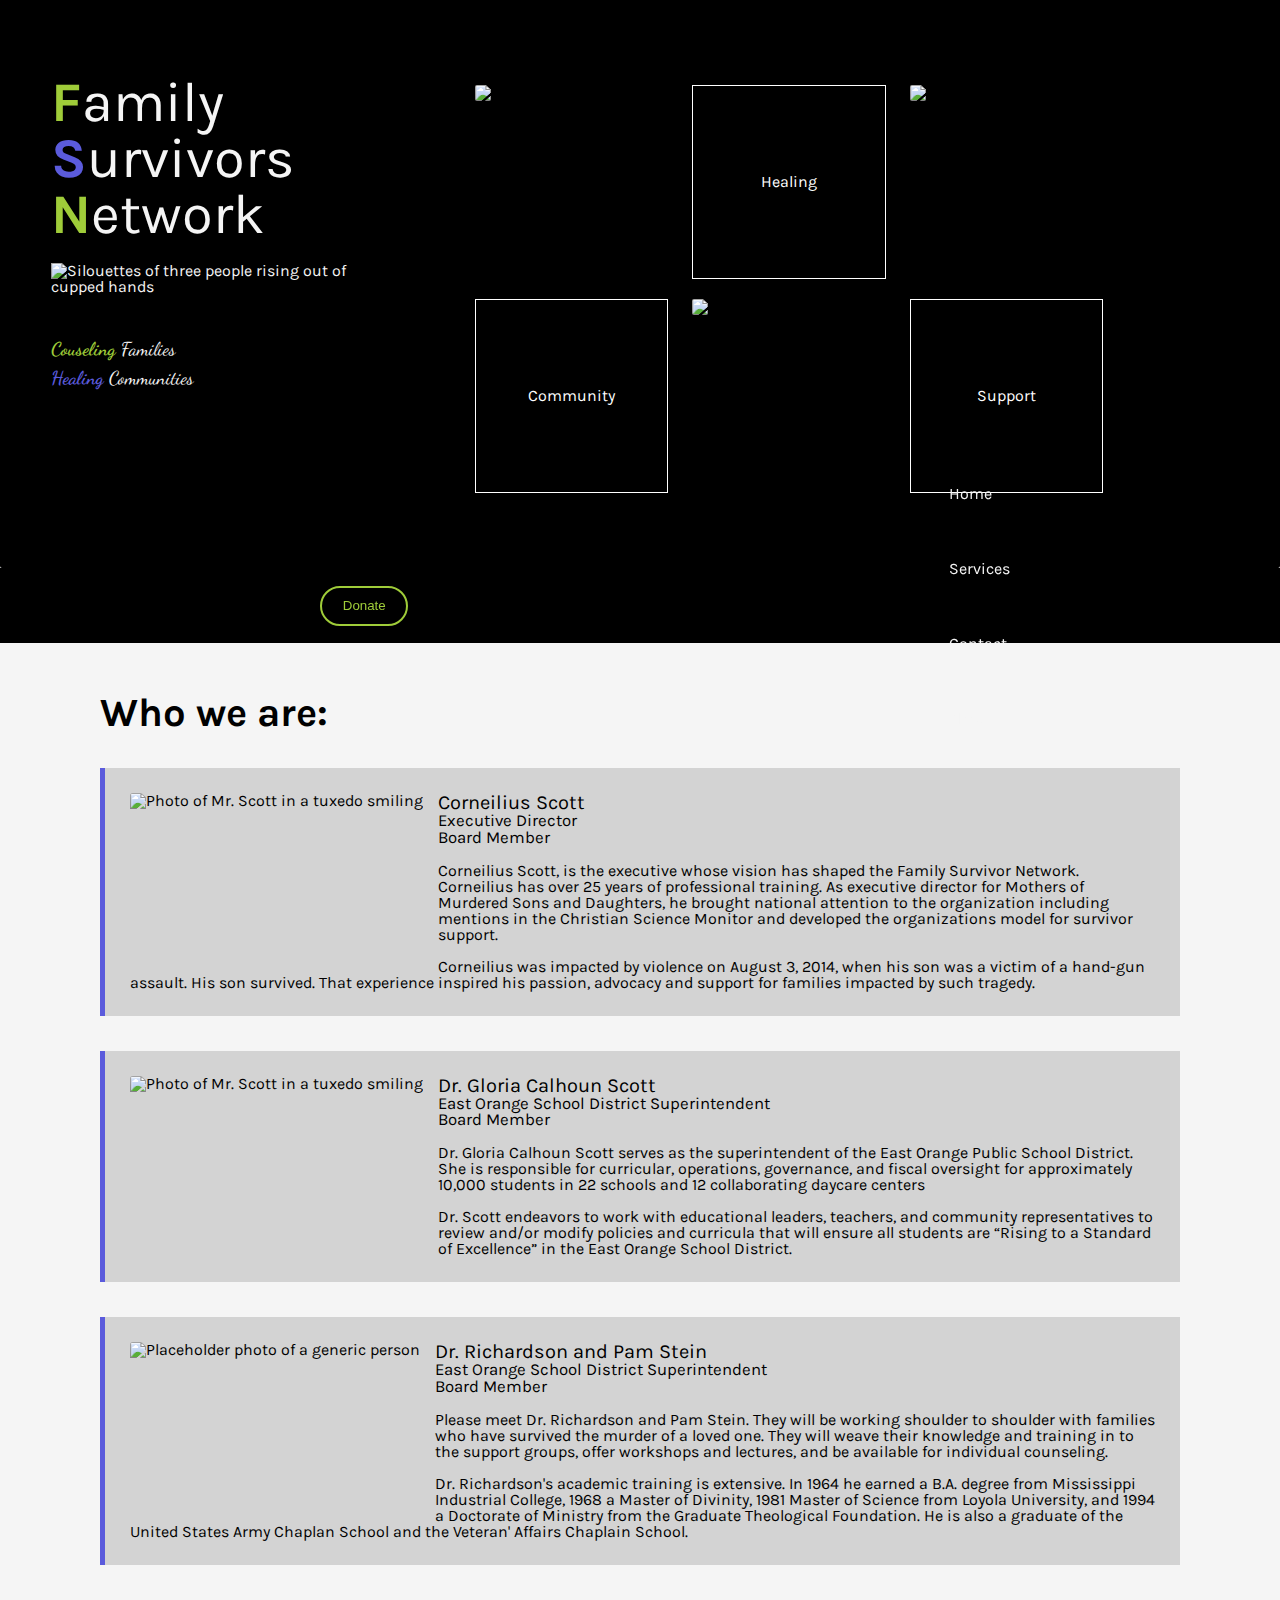
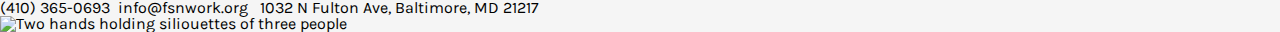
==== about.html @ 79ed78bc "changed link  hovers on nav bar" ====
<!DOCTYPE html>
<html lang="en">
    <head>
        <meta charset="UTF-8">
        <meta name="viewport" content="width=device-width, initial-scale=1.0 user-scalable=0">
        <title>Family Survivor Network</title>
        <meta name="description" content="Helping the familys of victims of fatal violence in the Baltimore area">
        <link rel="stylesheet" type="text/css" href="reset.css">
        <link rel="stylesheet" type="text/css" href="header.css">
        <link rel="stylesheet" type="text/css" href="about.css">
        <link rel="stylesheet" href="https://use.fontawesome.com/releases/v5.8.2/css/all.css" integrity="sha384-oS3vJWv+0UjzBfQzYUhtDYW+Pj2yciDJxpsK1OYPAYjqT085Qq/1cq5FLXAZQ7Ay" crossorigin="anonymous">

        <link href="https://fonts.googleapis.com/css?family=Karla&display=swap" rel="stylesheet">
        <link href="https://fonts.googleapis.com/css?family=Amatic+SC|Dancing+Script|Indie+Flower&display=swap" rel="stylesheet">
    </head>
    <body>
        <header>
            <div class="title">
                <h1><em class="green">F</em>amily<br/> <em class="purple">S</em>urvivors<br/> <em class="green">N</em>etwork</h1>
                <img src="./images/black_and_white_logo.png" alt="Silouettes of three people rising out of cupped hands"/>
                <h2><em class=green>Couseling</em> Families</h2>
                <h2><em class="purple">Healing</em> Communities</h2>
            </div>
            <div class="collage">
                <div class="card flip-card flip-card-1">
                    <div class="filp-card-inner">
                        <div class="flip-card-front">
                            <img src="images/portrait1.png">
                        </div>
                        <div class="flip-card-back">
        
                        </div>
                    </div>
                </div>
                <div class="card word-card">Healing</div>
                <div class="card flip-card flip-card-2">
                    <div class="filp-card-inner">
                        <div class="flip-card-front">
                            <img src="images/portrait2.png">
                        </div>
                        <div class="flip-card-back">
        
                        </div>
                    </div>
                </div>
                <div class="card word-card">Community</div>
                <div class="card flip-card flip-card-3">
                    <div class="filp-card-inner">
                        <div class="flip-card-front">
                            <img src="images/cornielius_portrait.png">
                        </div>
                        <div class="flip-card-back">
        
                        </div>
                    </div>
                </div>
                <div class="card word-card">Support</div>
            </div>
        </header>
        <nav>
            <button>Donate</button>
            <ul>
                <li><a href="index.html">Home</a></li>
                <li><a href="#welcome">Services</a></li>
                <li><a href="#contact">Contact</a></li>
                <li><a href="about.html">About</a></li>
            </ul>
        </nav>

        <h1 class="page-title">Who we are:</h1>
        <div class="card-container">
            <div class="person-card">
                <p>
                    <img src="images/scott.png" alt="Photo of Mr. Scott in a tuxedo smiling">
                    <h2>Corneilius Scott</h2>
                    <h3>Executive Director</h3>
                    <h3>Board Member</h3>
                    <br>
                    Corneilius Scott, is the executive whose vision has shaped the Family Survivor Network. 
                    Corneilius has over 25 years of professional training. As executive director for Mothers of 
                    Murdered Sons and Daughters, he brought national attention to the organization including mentions 
                    in the Christian Science Monitor and developed the organizations model for survivor support.
                    <br>
                    <br>
                    Corneilius was impacted by violence on August 3, 2014, when his son was a victim of a hand-gun 
                    assault. His son survived. That experience inspired his passion, advocacy and support for families
                        impacted by such tragedy.
                </p>
            </div>
            <div class="person-card">
                <p>
                    <img src="images/drgloria.png" alt="Photo of Mr. Scott in a tuxedo smiling">
                    <h2>Dr. Gloria Calhoun Scott</h2>
                    <h3>East Orange School District Superintendent</h3>
                    <h3>Board Member</h3>
                    <br>
                    Dr. Gloria Calhoun Scott serves as the superintendent of the East Orange Public School District.
                    She is responsible for curricular, operations, governance, and fiscal oversight for approximately 
                    10,000 students in 22 schools and 12 collaborating daycare centers
                    <br>
                    <br>
                    Dr. Scott endeavors to work with educational leaders, teachers, and community representatives to review 
                    and/or modify policies and curricula that will ensure all students are “Rising to a Standard of Excellence” 
                    in the East Orange School District.
                </p>
            </div>
            <div class="person-card">
                <p>
                    <img src="images/man.png" alt="Placeholder photo of a generic person">
                    <h2>Dr. Richardson and Pam Stein</h2>
                    <h3>East Orange School District Superintendent</h3>
                    <h3>Board Member</h3>
                    <br>
                    Please meet Dr. Richardson and Pam Stein. They will be working shoulder to shoulder with families 
                    who have survived the murder of a loved one. They will weave their knowledge and training in to the 
                    support groups, offer workshops and lectures, and be available for individual counseling.
                    <br>
                    <br>
                    Dr. Richardson's academic training is extensive. In 1964 he earned a B.A. degree from Mississippi 
                    Industrial College, 1968 a Master of Divinity, 1981 Master of Science from Loyola University, 
                    and 1994 a Doctorate of Ministry from the Graduate Theological Foundation. He is also a graduate 
                    of the United States Army Chaplan School and the Veteran' Affairs Chaplain School.
                </p>
            </div>
        </div>


        <footer>
            <div class="info">
                <a href="tel:+1-443-600-9416" class="phone-number"><i class="fas fa-phone"></i>(410) 365-0693 </a>
                <a href="mailto:info@fsnwork.org"><i class="far fa-envelope"></i>&nbsp;info@fsnwork.org</a>
                <a href="#"><i class="fas fa-map-marker-alt"></i>&nbsp;&nbsp;1032 N Fulton Ave, Baltimore, MD 21217</a>
            </div>
            <div class="social">
                <a href="#"><i class="fab fa-facebook-square"></i></a>
                <a href="#"><i class="fab fa-instagram"></i></a>
                <a href="#"><i class="fab fa-twitter-square"></i></a>
            </div>
            <img src="images/black_and_white_logo_footer.png" alt="Two hands holding siliouettes of three people">
        </footer>
        <script type="text/javascript" src="index.js"></script>
    </body>
</html>
---- header.css ----
body {
    font-family: 'Karla', sans-serif;
    background-color: whitesmoke;
}

/*** Header ***/
header {
    width: 100%;
    background-color: black;
    border-radius: 0 0 2px 2px;
    color: whitesmoke;
    padding-top: 75px;
}

.title {
    margin-left: 4%;
    width: 26%;
    display: inline-block;
    vertical-align: top;
}

.title h1 {
    font-size: 350%;
}

.title img {
    height: 100px;
    margin-bottom: 35px;
    margin-top: 20px;
}

.title h2 {
    margin: 10px 0;
    font-family: 'Dancing Script', cursive;
    font-size: 117%;
}

.title em {
    font-weight: bold;
    color: #9fcc39;
}

header .green {
    color: #9fcc39;
}

header .purple {
    color: #5b5bdc;
}


.collage {
    width: 54%;
    display: inline-block;
    margin-bottom: 65px;
    margin-left: 6%;
}

header .card {
    margin: 10px;
    width: 28%;
    vertical-align: top;
    display: inline-block;
}

.flip-card {
    background-color: transparent;
    perspective: 1000px;
}

.flip-card-1 {
}

.flip-card-2 {
}

.flip-card-3 {
}

.flip-card-inner {
    position: relative;
    width: 100%;
    height: 100%;
    transition: transform 0.8s;
    transform-style: preserve-3d;
}

.flip-card-front, .flip-card-back {
    position: absolute;
    width: 100%;
    height: 100%;
    backface-visibility: hidden;
}

.flip-card img {
    width: 100%;
    border-radius: 2px;
}

.word-card {
    border: 1px solid white;
    color: white;
    text-align: center;
    line-height: 15vw;
}

.word-card-1 {
}

.word-card-2 {
}

.word-card-3 {
}

/*** Nav ***/
nav {
    position: sticky;
    top: 0;
    background: black;
    color: whitesmoke;
    width: 100%;
    height: 75px;
    line-height: 75px;
    display: flex;
    justify-content: space-around;
    align-items: center;
    z-index: 999;
}

nav button {
    margin-left: 50px;
    color: #9fcc39;
    height: 40px;
    width: 88px;
    border-radius: 30px;
    background: black;
    border: 2px solid #9fcc39;
}

nav button:hover {
    box-shadow: 1px 2px 22px 0px #9fcc39
}

nav .main-links {
    display: flex;
    justify-content: space-around;
    width: 500px;
    margin-left: auto;
    margin-right: 65px;
    height: 100%;
    align-items: center;
}

nav .main-links li {
    font-size: 180%;
    text-align: center;
    height: 50px;
    line-height: 50px;
    border-radius: 4px;
    padding: 0 10px;
    transition: background-color .5s ease-in-out;
}

nav .main-links li:hover {
    background-color: gray;
}

#service-list {
    display: none;
    height: 300px;
    width: 200px;
    position: absolute;
    flex-direction: column;
    background-color: black;
    top: 54px;
    right: 239px;
    line-height: 43px;
    padding: 3px;
    
}

#service-list > div {
    height: 294px;
    width: 194px;
    border: 2px solid whitesmoke;
    padding: 20px;
}

.hamburger-btn {
    display: none;
    height: 47px;
    width: 47px;
    border-radius: 7px;
    margin-right: 20px;
    background-color: black;
    border: none;
}

.hamburger-btn span {
    height: 3px;
    width: 27px;
    margin: auto;
    background-color: whitesmoke;
    display: block;
    margin-top: 7px;
    position: relative;
    top: -3px;
}

@media(max-width: 852px) {
    header {
        padding-top: 50px;
    }

    .title {
        width: 32%;
    }

    .title h1 {
        font-size: 290%;
    }

    header .card {
        width: 28%;
        margin: 5px;
    }

    nav .main-links {
        margin-right: 35px;
        width: 459px;
    }

    nav .main-links li {
        font-size: 140%;
    }
}
---- about.css ----
.page-title {
    font-size: 250%;
    margin-top: 50px;
    margin-left: 100px;
    font-weight: bold;
}

.card-container {
    padding: 0 100px;
}

.person-card {
    background-color: lightgray;
    padding: 25px;
    margin: 35px 0;
    border-left: 5px solid #5b5bdc; 
}

.person-card img {
    height: 175px; 
    float: left;
    margin-right: 15px;
    border-radius: 3px;
}

.person-card h2 {
    font-size: 125%;
    margin-bottom: 0;
}

.person-card h3 {
    font-size: 105%;
}
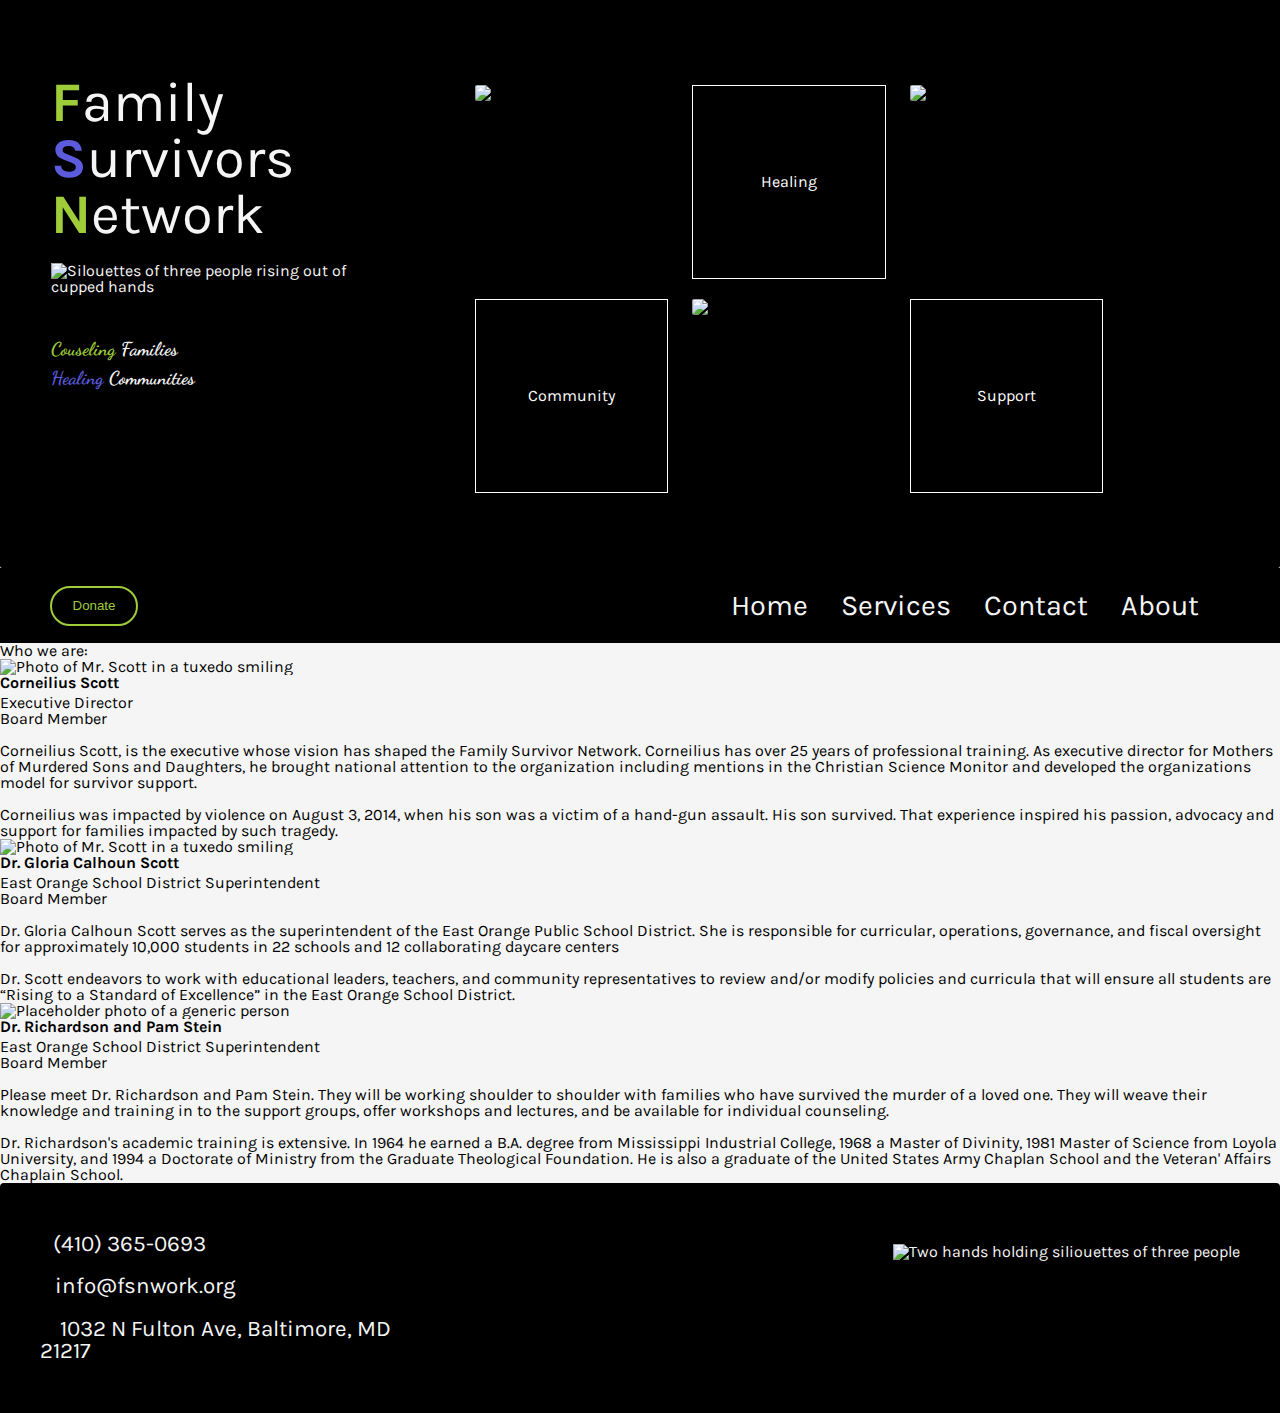
==== commit abadbcfc: "added more pages and fixes services list dropdown" ====
--- a/about.html
+++ b/about.html
@@ -7,13 +7,14 @@
         <meta name="description" content="Helping the familys of victims of fatal violence in the Baltimore area">
         <link rel="stylesheet" type="text/css" href="reset.css">
         <link rel="stylesheet" type="text/css" href="header.css">
-        <link rel="stylesheet" type="text/css" href="about.css">
+        <link rel="stylesheet" type="text/css" href="index.css">
         <link rel="stylesheet" href="https://use.fontawesome.com/releases/v5.8.2/css/all.css" integrity="sha384-oS3vJWv+0UjzBfQzYUhtDYW+Pj2yciDJxpsK1OYPAYjqT085Qq/1cq5FLXAZQ7Ay" crossorigin="anonymous">
 
         <link href="https://fonts.googleapis.com/css?family=Karla&display=swap" rel="stylesheet">
         <link href="https://fonts.googleapis.com/css?family=Amatic+SC|Dancing+Script|Indie+Flower&display=swap" rel="stylesheet">
     </head>
     <body>
+        <!-- Header and Nav -->
         <header>
             <div class="title">
                 <h1><em class="green">F</em>amily<br/> <em class="purple">S</em>urvivors<br/> <em class="green">N</em>etwork</h1>
@@ -57,14 +58,32 @@
                 <div class="card word-card">Support</div>
             </div>
         </header>
+        <!-- Nav -->
         <nav>
-            <button>Donate</button>
-            <ul>
+            <button class="donate-btn">Donate</button>
+            <ul class="main-links">
                 <li><a href="index.html">Home</a></li>
-                <li><a href="#welcome">Services</a></li>
-                <li><a href="#contact">Contact</a></li>
+                <li><a href="services.html" class="services">Services</a></li>
+                <li><a href="contact.html">Contact</a></li>
                 <li><a href="about.html">About</a></li>
+
             </ul>
+            <div id="service-list">
+                <div>
+                    <ul>
+                        <li><a href="">Events</a></li>
+                        <li><a href="support_groups.html">Group Counseling</a></li>
+                        <li><a href="one-on-one.html">1-on-1 Couseling</a></li>
+                        <li><a href="virtual_support.html">Virtual Counseling</a></li>
+                        <li><a href="">Podcast</a></li>
+                    </ul>
+                </div>
+            </div>
+            <button class="hamburger-btn">
+                <span></span>
+                <span></span>
+                <span></span>
+            </button>
         </nav>
 
         <h1 class="page-title">Who we are:</h1>
--- a/header.css
+++ b/header.css
@@ -128,7 +128,15 @@
     z-index: 999;
 }
 
-nav button {
+nav a {
+    color: whitesmoke;
+}
+
+nav a:visited {
+    color: whitesmoke;
+}
+
+.donate-btn {
     margin-left: 50px;
     color: #9fcc39;
     height: 40px;
@@ -138,7 +146,7 @@
     border: 2px solid #9fcc39;
 }
 
-nav button:hover {
+.donate-btn:hover {
     box-shadow: 1px 2px 22px 0px #9fcc39
 }
 
@@ -192,7 +200,9 @@
     height: 47px;
     width: 47px;
     border-radius: 7px;
-    margin-right: 20px;
+    position: absolute;
+    right: 20px;
+    top: 12px;
     background-color: black;
     border: none;
 }
@@ -221,6 +231,11 @@
         font-size: 290%;
     }
 
+    .title img {
+        margin-top: 15px;
+        margin-bottom: 15px;
+    }
+
     header .card {
         width: 28%;
         margin: 5px;
@@ -233,5 +248,100 @@
 
     nav .main-links li {
         font-size: 140%;
+        height: 40px;
+        line-height: 40px;
+        width: 110px;
+    }
+    
+    nav .donate-btn {
+        margin-left: 4%;
+    }
+
+    #service-list {
+        top: 50px;
+        right: 168px;
+    }
+}
+
+/* This is the break point where the nav switched to a drop-down */
+@media(max-width: 620px) {
+
+    .title {
+        width: 36%;
+    }
+
+    .collage {
+        width: 200px;
+        position: absolute;
+        right: 20px;
+        top: 50px;
+        display: flex;
+        flex-wrap: wrap;
+    }
+
+    header .card {
+        width: 85px;
+        height: 85px;
+        line-height: 85px;
+        font-size: 75%;
+    }
+
+    nav {
+        transition: height .9s ease-in-out;
+    }
+
+    nav .donate-btn {
+        margin-left: 0;
+        position: absolute;
+        top: 20px;
+        left: 4%;
+    }
+    
+    .hamburger-btn {
+        display: block;
+    }
+
+    nav .main-links {
+        flex-direction: column;
+        align-items: center;
+        height: 0px;
+        margin-top: 30px;
+        margin-left: 0;
+        margin-right: 0;
+        width: 100%;
+        transition: height .9s ease-in-out, opacity .9s linear;
+        opacity: 0;
+        position: absolute;
+        top: 0;
+    }
+
+    nav .main-links li {
+        display: block;
+        height: 0px;
+        font-size: 200%;
+        transition: height .9s ease-in-out;
+        width: 250px;
+        line-height: 70px;
+    }
+}
+
+@media(max-width: 466px) {
+    .collage {
+        display: none;
+    }
+
+    .title {
+        width: 100%;
+        padding-left: 38px;
+    }
+
+    nav .donate-btn {
+        top: -48px;
+        right: 20px;
+        left: unset;
+    }
+
+    nav .main-links li {
+        width: 165px;
     }
 }--- a/index.css
+++ b/index.css
@@ -0,0 +1,276 @@
+body {
+    font-family: 'Karla', sans-serif;
+    background-color: whitesmoke;
+}
+
+a {
+    color: #0000EE;
+}
+
+a:visited {
+    color: #551A8B
+}
+
+.top-breaker {
+    height: 200px;
+    overflow: hidden;
+}
+
+/* Mission and Intro Video/Text */
+.mission {
+    width: 75%;
+    margin: 60px auto 30px auto;
+}
+
+.mission img {    
+    width: 100%;
+    margin-top: 25px;
+    border: 2px solid black;
+    border-radius: 4px;
+}
+
+h2 {
+    font-weight: bold;
+    margin-bottom: 4px;
+}
+
+.mission > p {
+    line-height: 1.1;
+    background-color: lightgray;
+    padding: 20px;
+    border-left: 5px solid #5b5bdc;
+}
+
+.intro-video-container {
+    display: flex;
+    margin: 50px 0;
+    position: relative;
+}
+
+.iframe-container{
+    position: relative;
+    width: 90%;
+    margin: 0 auto;
+    padding-bottom: 56.25%; 
+    height: 0;
+}
+
+.iframe-container iframe{
+    position: absolute;
+    top:0;
+    left: 0;
+    width: 100%;
+    height: 100%;
+}
+
+.intro-video-container p {
+    width: 48%;
+    margin-left: 2%;
+}
+
+/* Offerings */
+.offerings {
+    width: 90%;
+    margin: 50px auto;
+}
+
+.offerings h2 {
+    margin-bottom: 25px;
+}
+
+.offering-container {
+    display: flex;
+    justify-content: space-around;
+    margin-bottom: 75px;
+}
+
+.offering-card {
+    width: 30%;
+    padding: 25px;
+    display: flex;
+    flex-wrap: wrap;
+    justify-content: center;
+    background-color: lightgray;
+    box-shadow: 7px 6px 13px -2px black;
+}
+
+.offering-card i {
+    color: #5b5bdc;
+    font-size: 95px;
+    margin-bottom: 4px;
+    width: 100%;
+    text-align: center;
+}
+
+.offering-card h3 {
+    margin: 15px 10px;
+    font-weight: bold;
+    color: black;
+}
+
+.offering-card p {
+    text-align: center;
+}
+
+/* Breaker */
+.breaker {
+    width: 100%;
+}
+
+/* Calendar */
+#calendar {
+    padding: 50px 5%;
+}
+
+#calendar h2 {
+    margin-bottom: 40px;
+}
+
+#calendar a {
+    color: #0000EE
+}
+
+#calendar table, td, th {
+    border-collapse: collapse;
+    border: 1px solid black;
+}
+
+#calendar table {
+    margin: 0 auto;
+    background: lightgray;
+}
+
+#calendar caption {
+    margin: 10px 0;
+    font-weight: bold;
+    font-size: 130%;
+}
+
+#calendar td {
+    height: 100px;
+    width: 100px;
+    text-align: right;
+    vertical-align: top;
+    padding: 5px;
+}
+
+/* Quad */
+.quad {
+    display: -webkit-box;  
+    display: -ms-flexbox;  
+    display: -webkit-flex; 
+    display: flex;
+    flex-wrap: wrap;
+    width: 100%;
+    font-weight: bold;
+    margin: 100px 0;
+}
+.quad > a {
+    width: 50%;
+    overflow: hidden;
+    position: relative;
+    color: black;
+    font-size: 140%;
+}
+
+.quad > a:hover > img {
+    -webkit-transform: scale(1.1); 
+    -ms-transform: scale(1.1); 
+    transform: scale(1.1); 
+}
+
+.quad a > img {
+    width: 100%;
+    -webkit-transition: -webkit-transform .25s;
+    transition: -webkit-transform .25s, transform .25s;
+}
+
+.quad > a > div {
+    position: absolute;
+    left: 69%;
+    top: 11%;
+    font-size: 2.8vw;
+}
+
+.quad > a p {
+    font-size: 48%;
+    font-weight: normal; 
+    margin-top: 10px;
+    width: 82%;
+}
+
+.quad .white-font-dark-background {
+    color: white;
+    background-color: black;
+}
+.quad > a .left {
+    left: 8%;
+    width: 28%;
+}
+
+.location {
+    margin: 75px;
+}
+
+.location .map {
+    display: block;
+    margin: 25px auto;
+}
+
+footer {
+    width: 100%;
+    background-color: black;
+    border-radius: 4px 4px 0 0;
+    color: whitesmoke;
+    padding: 40px;
+    display: flex;
+    justify-content: space-between;
+}
+
+footer .info {
+    width: 363px;
+    display: flex;
+    flex-direction: column;
+    justify-content: center;
+    height: 100%;
+}
+
+.info a {
+    color: whitesmoke;
+    text-decoration: none;
+    width: 100%;
+    font-size: 140%;
+    font-weight: normal;
+    margin: 10px 0;
+}
+
+.info i {
+    margin-right: 10px;
+}
+
+.info .fa-map-marker-alt {
+    margin-left: 2px;
+    margin-right: 8px;
+}
+
+.info .fa-phone {
+    margin-right: 13px;
+}
+
+footer img {
+    height: 112px;
+    margin-top: 21px;
+}
+
+footer .social {
+    width: 34%;
+    display: flex;
+    align-items: center;
+    justify-content: space-between;
+    margin-left: 25px;
+}
+
+.social a {
+    color: whitesmoke;
+    font-size: 385%;
+}